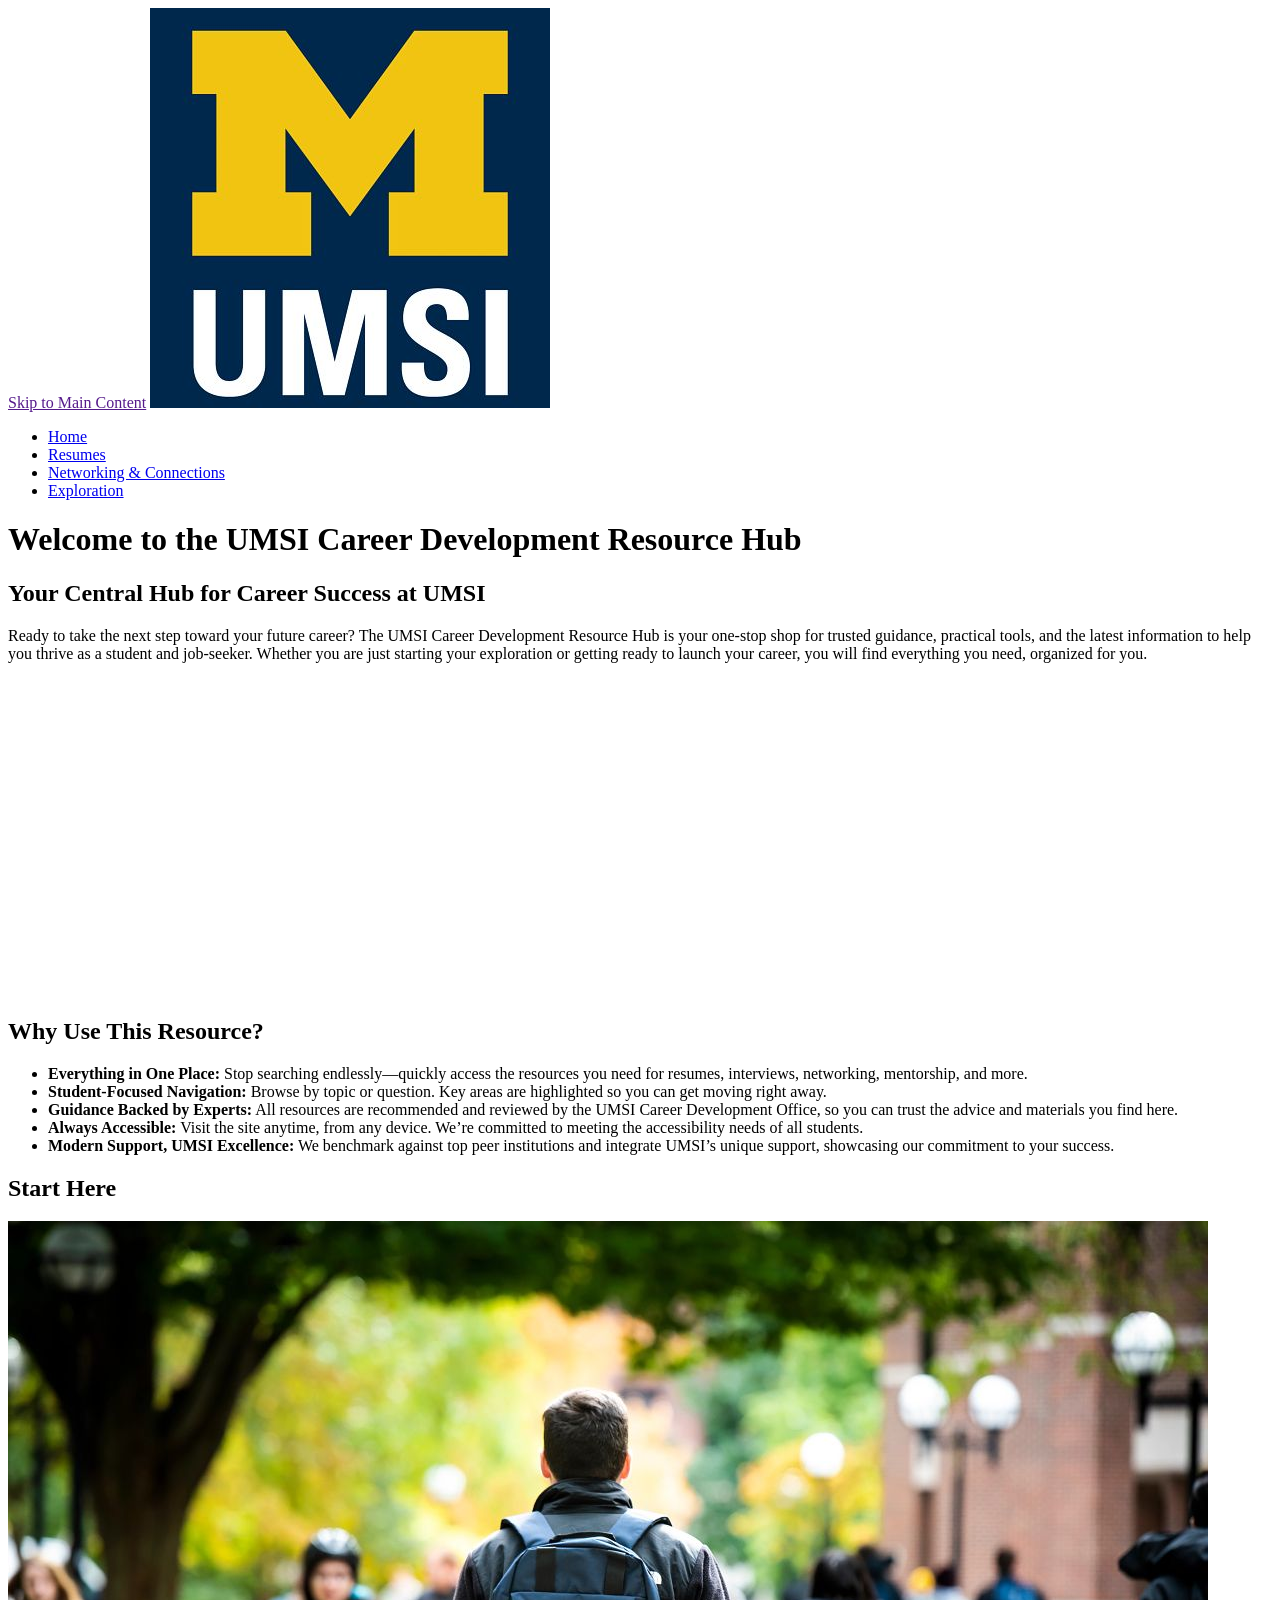
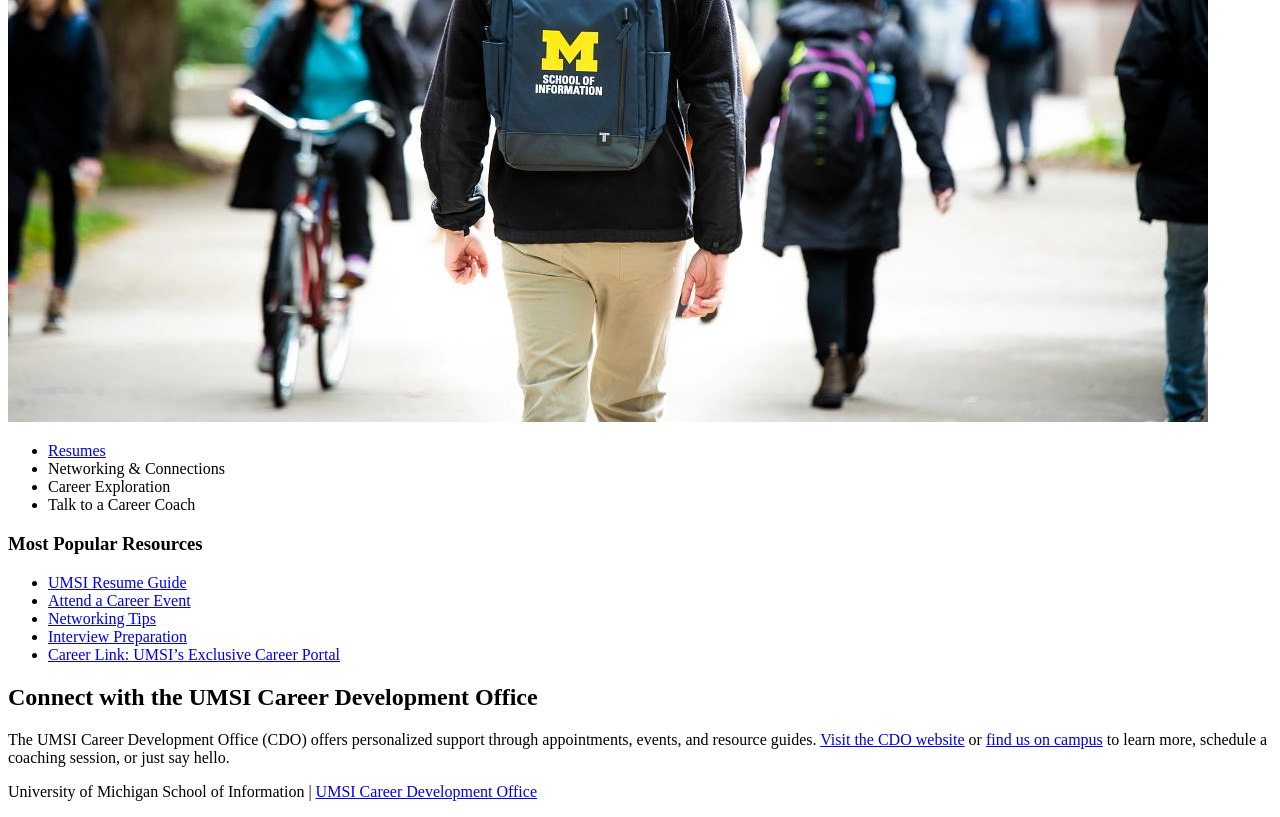
==== index.html @ bffc31ef "add some contents for career" ====
<!DOCTYPE html>
<html lang="en">
<head>
    <meta charset="UTF-8">
    <meta name="viewport" content="width=device-width, initial-scale=1.0">
    <title>MSI Career Development Resource Hub</title>
</head>
<body>

    <header>
  <a href = "">Skip to Main Content</a>
        <img src="images/UMSI_signature_vertical_informal_solidblue.jpg" alt="UMSI Logo">
        <nav>
            <ul>
                <li><a href = "index.html">Home</a></li>
                <li><a href = "resume.html">Resumes</a></li>
                <li><a href="netwk.html">Networking & Connections</a></li>
                <li><a href="exploration.html"> Exploration</a></li>
            </ul>
        </nav>
    <h1>Welcome to the UMSI Career Development Resource Hub</h1>

    </header>
    <main>
    <section>
      <h2>Your Central Hub for Career Success at UMSI</h2>
      <p>
        Ready to take the next step toward your future career? The UMSI Career Development Resource Hub is your one-stop shop for trusted guidance, practical tools, and the latest information to help you thrive as a student and job-seeker. Whether you are just starting your exploration or getting ready to launch your career, you will find everything you need, organized for you.
      </p>
      <iframe width="560" height="315" src="https://www.youtube.com/embed/GSjGeDYJ5Nk?si=qhxJPRTIT___x8hG" title="YouTube video player" frameborder="0" allow="accelerometer; autoplay; clipboard-write; encrypted-media; gyroscope; picture-in-picture; web-share" referrerpolicy="strict-origin-when-cross-origin" allowfullscreen></iframe>
    </section>

    <section>
      <h2>Why Use This Resource?</h2>


      <ul>
        <li><strong>Everything in One Place:</strong> Stop searching endlessly—quickly access the resources you need for resumes, interviews, networking, mentorship, and more.</li>
        <li><strong>Student-Focused Navigation:</strong> Browse by topic or question. Key areas are highlighted so you can get moving right away.</li>
        <li><strong>Guidance Backed by Experts:</strong> All resources are recommended and reviewed by the UMSI Career Development Office, so you can trust the advice and materials you find here.</li>
        <li><strong>Always Accessible:</strong> Visit the site anytime, from any device. We’re committed to meeting the accessibility needs of all students.</li>
        <li><strong>Modern Support, UMSI Excellence:</strong> We benchmark against top peer institutions and integrate UMSI’s unique support, showcasing our commitment to your success.</li>
      </ul>
    </section>
        <section>
      <h2>Start Here</h2>
      <div>
        <img src="images/UMSI_CampusFall_UMSIBackpack_02.jpg" alt="A student wears a UMSI backpack in fall on the drag.">
        <ul>
            <li><a href="resume.html">Resumes</a></li>
            <li><a>Networking & Connections</a></li>
            <li><a>Career Exploration</a></li>
            <li><a>Talk to a Career Coach</a></li>
        </ul>
       

      </div>
      <div>
        <h3>Most Popular Resources</h3>
        <ul>
          <li><a href="https://docs.google.com/document/d/1_1GfDJyVGIgE82MZjVhuWT_aB_2Hcj1NN62FUCXoR_o/edit?tab=t.0" target="_blank">UMSI Resume Guide</a></li>
          <li><a href="https://umich.instructure.com/courses/137916/pages/attend-an-event" target="_blank">Attend a Career Event</a></li>
          <li><a href="https://docs.google.com/document/d/18HMt79BU8ovGf9z7_P7No5tuwUS6qHNW5u0sgrepLtE/edit?tab=t.0" target="_blank">Networking Tips</a></li>
          <li><a href="https://docs.google.com/presentation/d/15n-XqsFEntdbkZz89K-ohf7Or1NnCt5CQNDG-6fh2a0/edit?usp=sharing"target="_blank">Interview Preparation</a></li>
          <li><a href="https://si-umich.12twenty.com/Login" target="_blank">Career Link: UMSI’s Exclusive Career Portal</a></li>
        </ul>
      </div>
    </section>
    <section>
      <h2>Connect with the UMSI Career Development Office</h2>
      <p>
        The UMSI Career Development Office (CDO) offers personalized support through appointments, events, and resource guides. <a href="https://umich.instructure.com/courses/137916" target="_blank">Visit the CDO website</a> or <a href="https://www.si.umich.edu/about-umsi/getting-umsi" target="_blank">find us on campus</a> to learn more, schedule a coaching session, or just say hello.
      </p>
    </section>
       
        <!-- Content taken & modified from UMGPT with the prompt, "Write me a webpage of intro content to help meet the following requirements - this is for the home page": and then pasted in the client objectives & project requirements"
        UMGPT. (2025). UMGPT ( GPT-4.1 August 25th version) [Large language model]. -->
    </main>
    <footer>
        <p>University of Michigan School of Information | <a href="https://umich.instructure.com/courses/137916">UMSI Career Development Office </a></p>
        </footer>
</body>
</html>
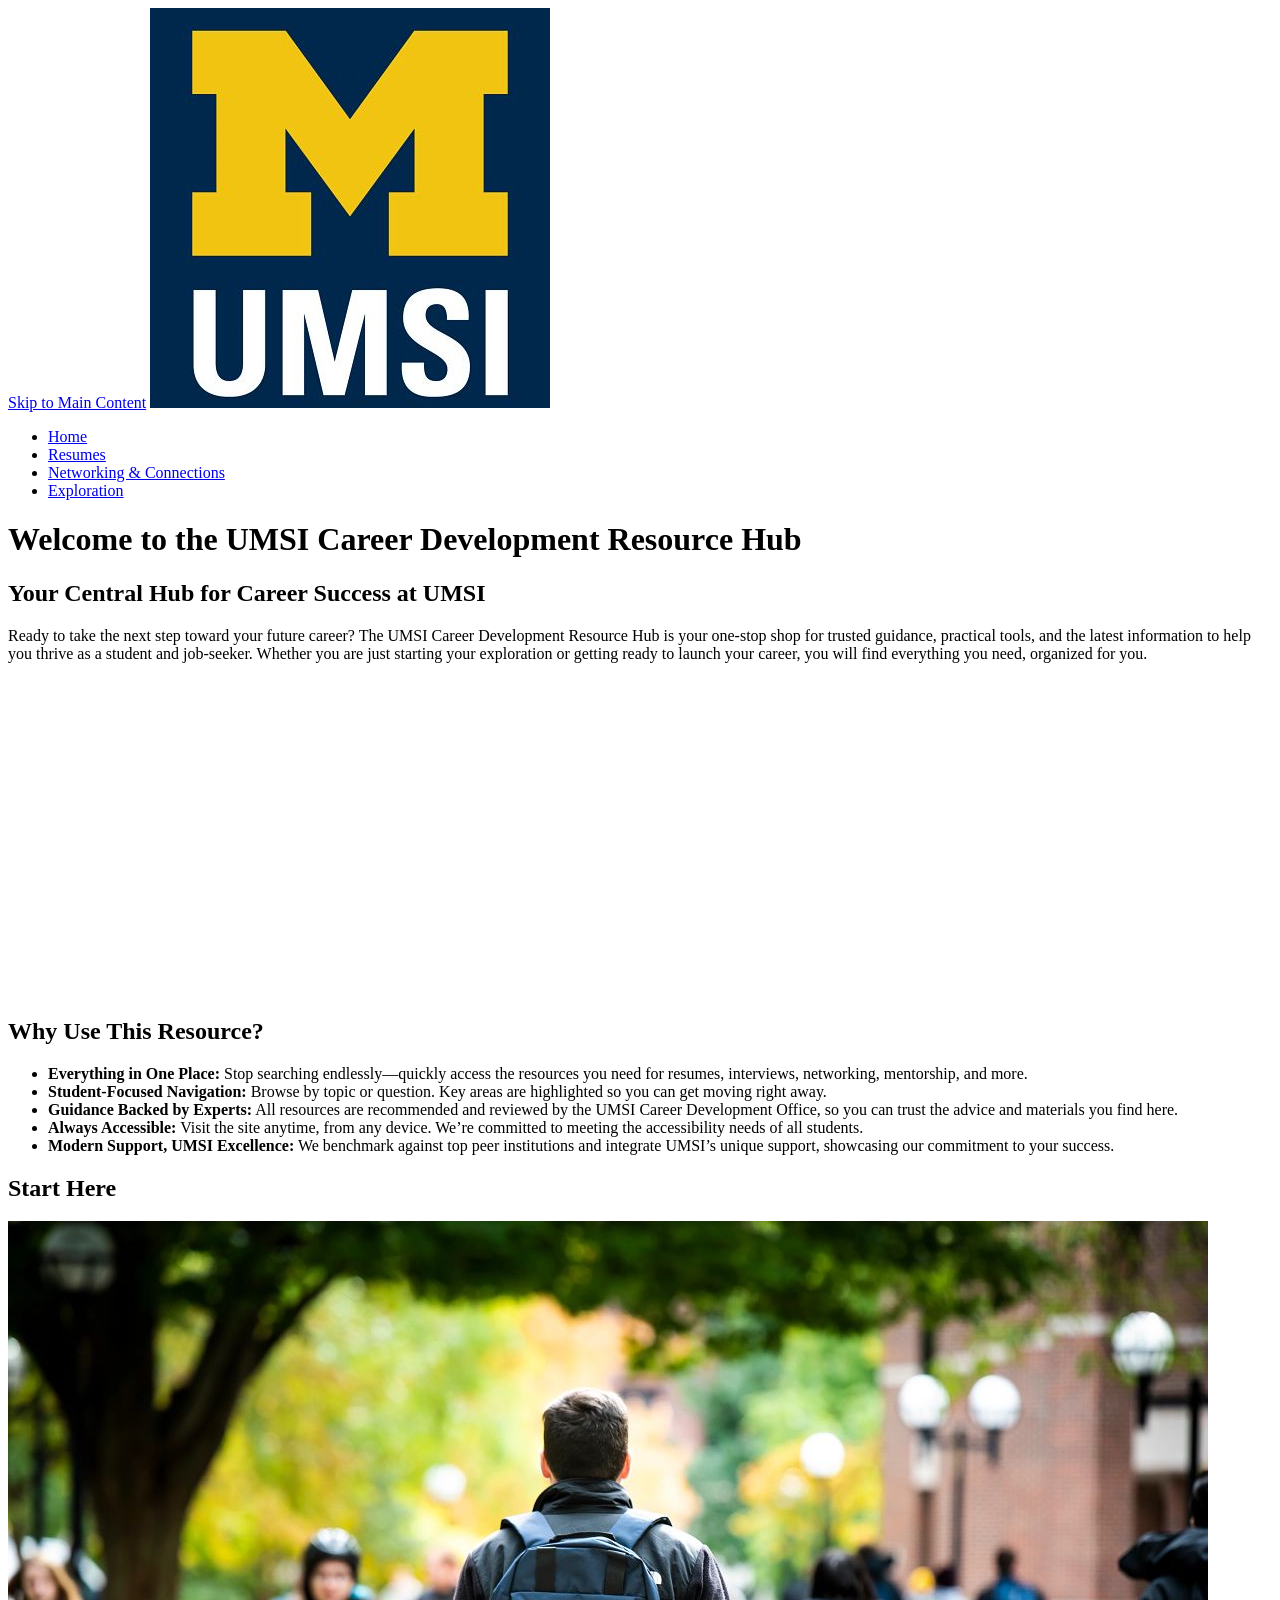
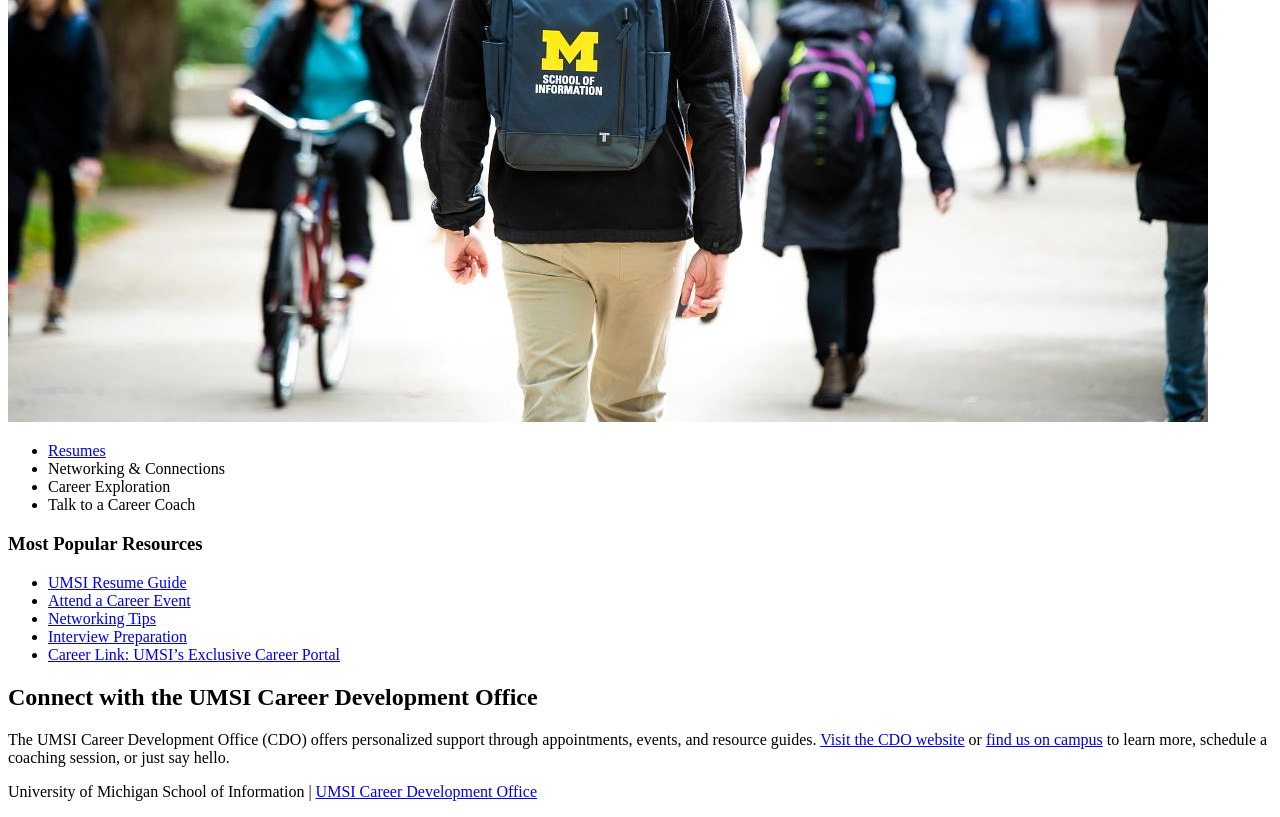
==== commit 570ad09a: "none css version" ====
--- a/index.html
+++ b/index.html
@@ -4,11 +4,12 @@
     <meta charset="UTF-8">
     <meta name="viewport" content="width=device-width, initial-scale=1.0">
     <title>MSI Career Development Resource Hub</title>
+    <link rel="stylesheet" href="style.css">
 </head>
 <body>
 
     <header>
-  <a href = "">Skip to Main Content</a>
+  <a href = "/">Skip to Main Content</a>
         <img src="images/UMSI_signature_vertical_informal_solidblue.jpg" alt="UMSI Logo">
         <nav>
             <ul>
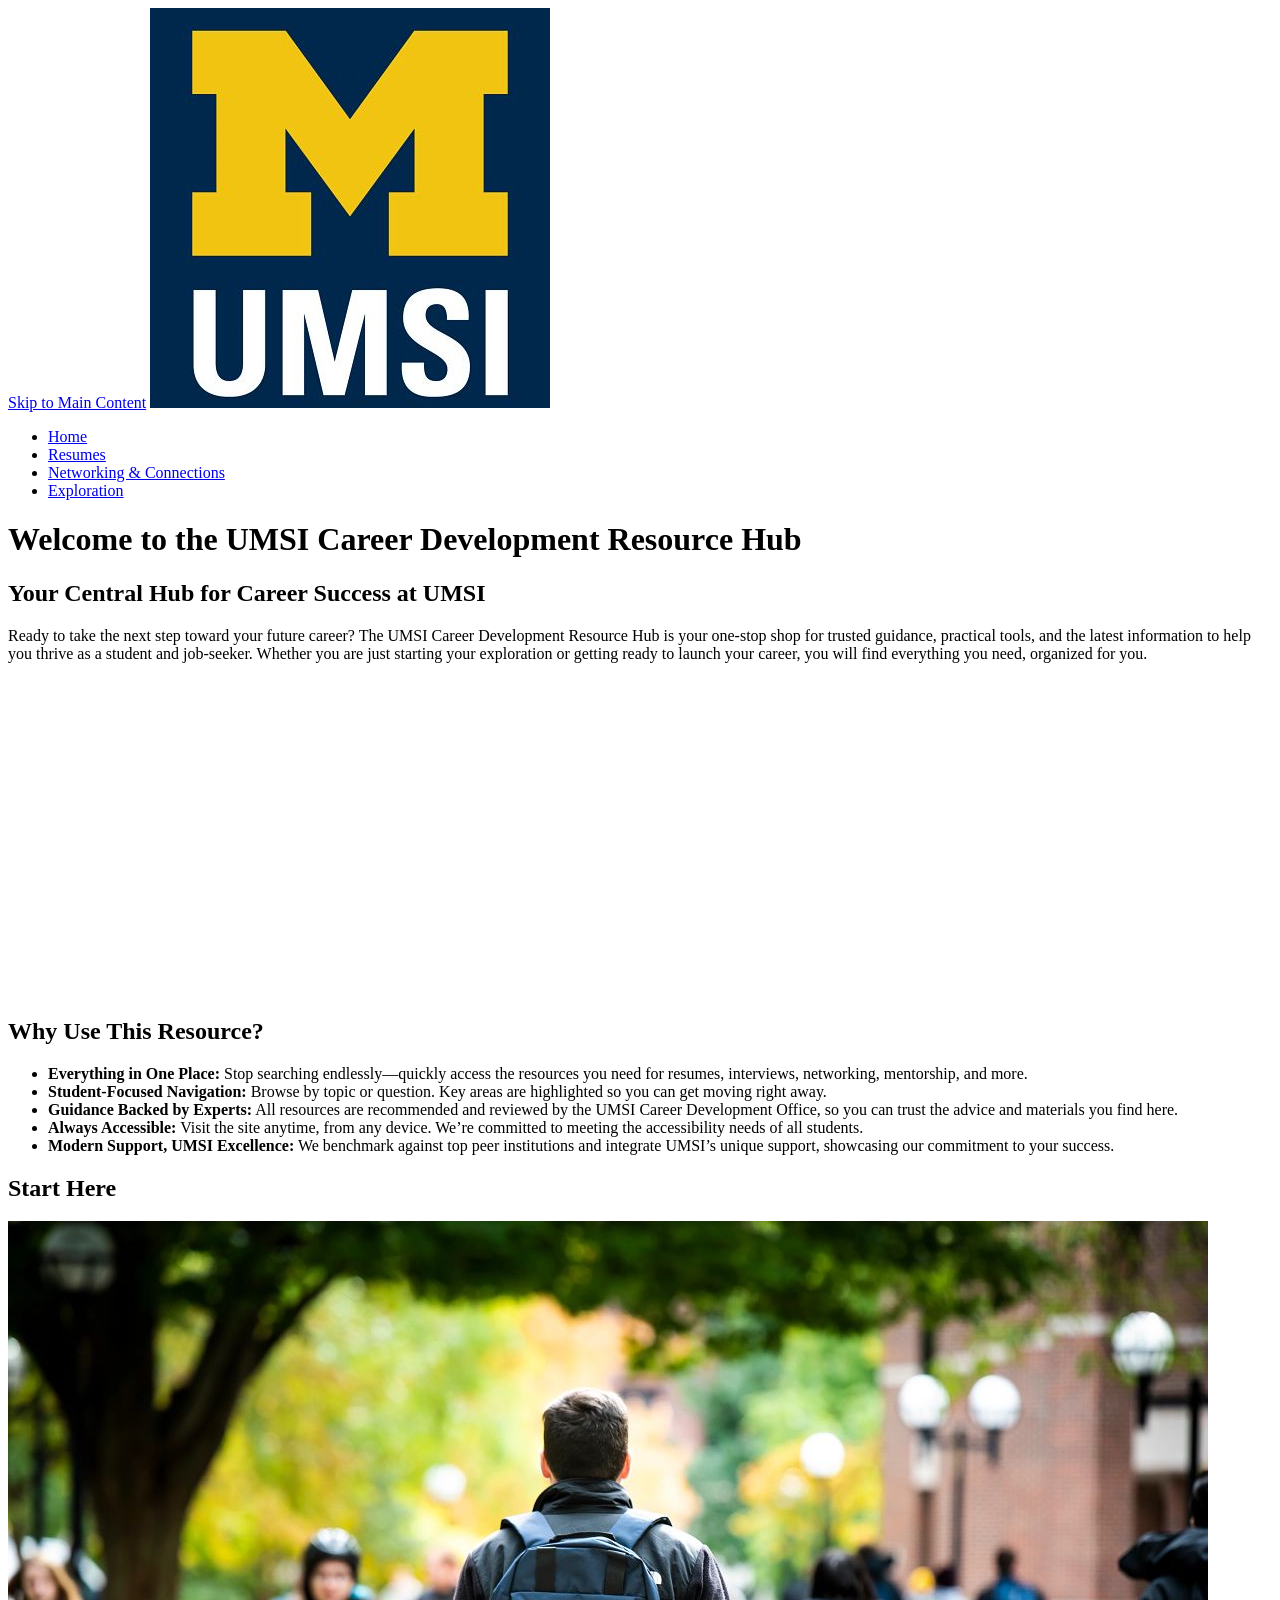
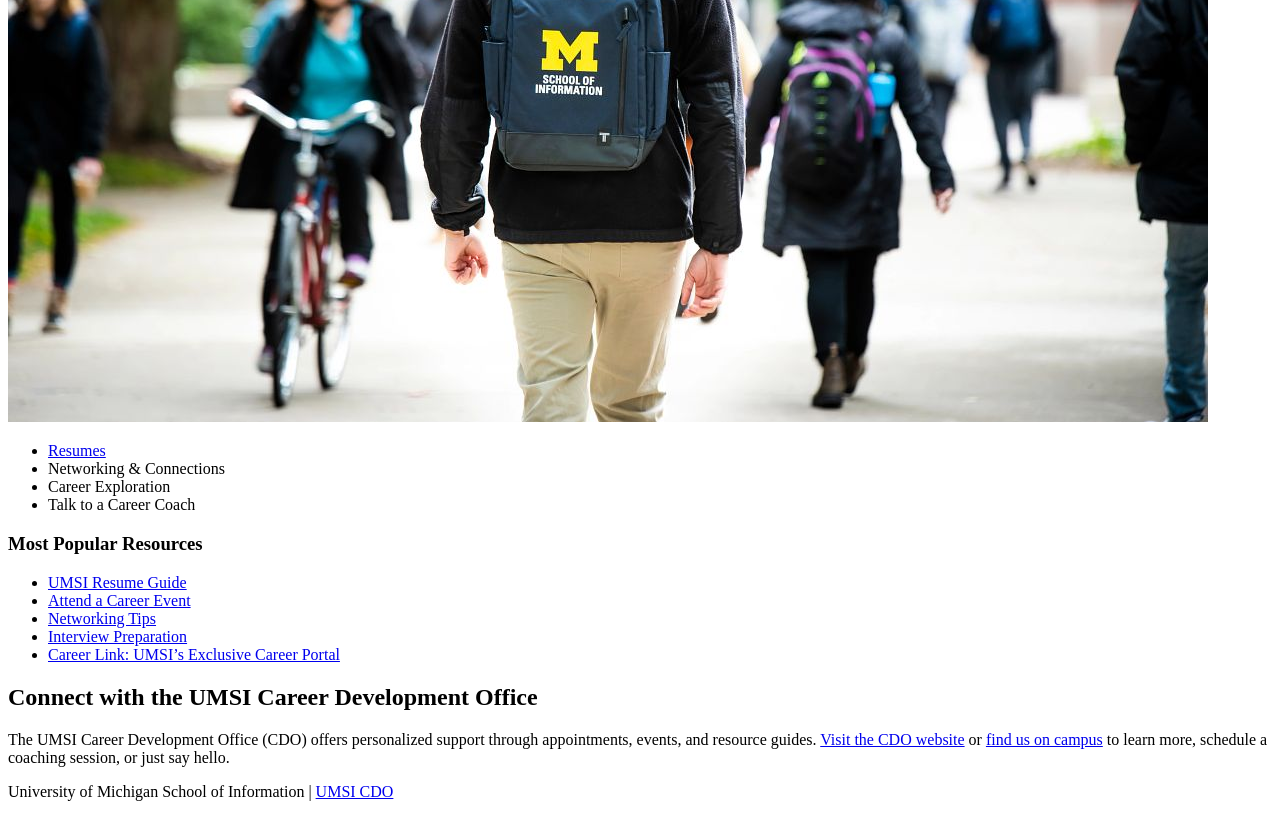
==== commit 283b4495: "mobile" ====
--- a/index.html
+++ b/index.html
@@ -4,31 +4,34 @@
     <meta charset="UTF-8">
     <meta name="viewport" content="width=device-width, initial-scale=1.0">
     <title>MSI Career Development Resource Hub</title>
-    <link rel="stylesheet" href="style.css">
+    <link rel="stylesheet" href="css/html5reset.css">
+    <link rel="stylesheet" href="css/style.css">
 </head>
 <body>
 
     <header>
-  <a href = "/">Skip to Main Content</a>
-        <img src="images/UMSI_signature_vertical_informal_solidblue.jpg" alt="UMSI Logo">
+  <a href="#main-content" class="skip-link">Skip to Main Content</a>
+        <img src="./images/UMSI_signature_vertical_informal_solidblue.jpg" alt="UMSI Logo">
         <nav>
             <ul>
-                <li><a href = "index.html">Home</a></li>
+                <li><a href = "index.html" class="current_page">Home</a></li>
                 <li><a href = "resume.html">Resumes</a></li>
                 <li><a href="netwk.html">Networking & Connections</a></li>
                 <li><a href="exploration.html"> Exploration</a></li>
             </ul>
         </nav>
+    
+    </header>
     <h1>Welcome to the UMSI Career Development Resource Hub</h1>
+    <main id="main-content">
+      
 
-    </header>
-    <main>
     <section>
       <h2>Your Central Hub for Career Success at UMSI</h2>
       <p>
         Ready to take the next step toward your future career? The UMSI Career Development Resource Hub is your one-stop shop for trusted guidance, practical tools, and the latest information to help you thrive as a student and job-seeker. Whether you are just starting your exploration or getting ready to launch your career, you will find everything you need, organized for you.
       </p>
-      <iframe width="560" height="315" src="https://www.youtube.com/embed/GSjGeDYJ5Nk?si=qhxJPRTIT___x8hG" title="YouTube video player" frameborder="0" allow="accelerometer; autoplay; clipboard-write; encrypted-media; gyroscope; picture-in-picture; web-share" referrerpolicy="strict-origin-when-cross-origin" allowfullscreen></iframe>
+      <iframe width="560" height="315" src="https://www.youtube.com/embed/GSjGeDYJ5Nk?si=qhxJPRTIT___x8hG" title="YouTube video player" style="border: 0;" allow="accelerometer; autoplay; clipboard-write; encrypted-media; gyroscope; picture-in-picture; web-share" referrerpolicy="strict-origin-when-cross-origin" allowfullscreen></iframe>
     </section>
 
     <section>
@@ -62,7 +65,7 @@
           <li><a href="https://docs.google.com/document/d/1_1GfDJyVGIgE82MZjVhuWT_aB_2Hcj1NN62FUCXoR_o/edit?tab=t.0" target="_blank">UMSI Resume Guide</a></li>
           <li><a href="https://umich.instructure.com/courses/137916/pages/attend-an-event" target="_blank">Attend a Career Event</a></li>
           <li><a href="https://docs.google.com/document/d/18HMt79BU8ovGf9z7_P7No5tuwUS6qHNW5u0sgrepLtE/edit?tab=t.0" target="_blank">Networking Tips</a></li>
-          <li><a href="https://docs.google.com/presentation/d/15n-XqsFEntdbkZz89K-ohf7Or1NnCt5CQNDG-6fh2a0/edit?usp=sharing"target="_blank">Interview Preparation</a></li>
+          <li><a href="https://docs.google.com/presentation/d/15n-XqsFEntdbkZz89K-ohf7Or1NnCt5CQNDG-6fh2a0/edit?usp=sharing" target="_blank">Interview Preparation</a></li>
           <li><a href="https://si-umich.12twenty.com/Login" target="_blank">Career Link: UMSI’s Exclusive Career Portal</a></li>
         </ul>
       </div>
@@ -78,7 +81,7 @@
         UMGPT. (2025). UMGPT ( GPT-4.1 August 25th version) [Large language model]. -->
     </main>
     <footer>
-        <p>University of Michigan School of Information | <a href="https://umich.instructure.com/courses/137916">UMSI Career Development Office </a></p>
+        <p>University of Michigan School of Information | <a href="https://umich.instructure.com/courses/137916">UMSI CDO </a></p>
         </footer>
 </body>
 </html>
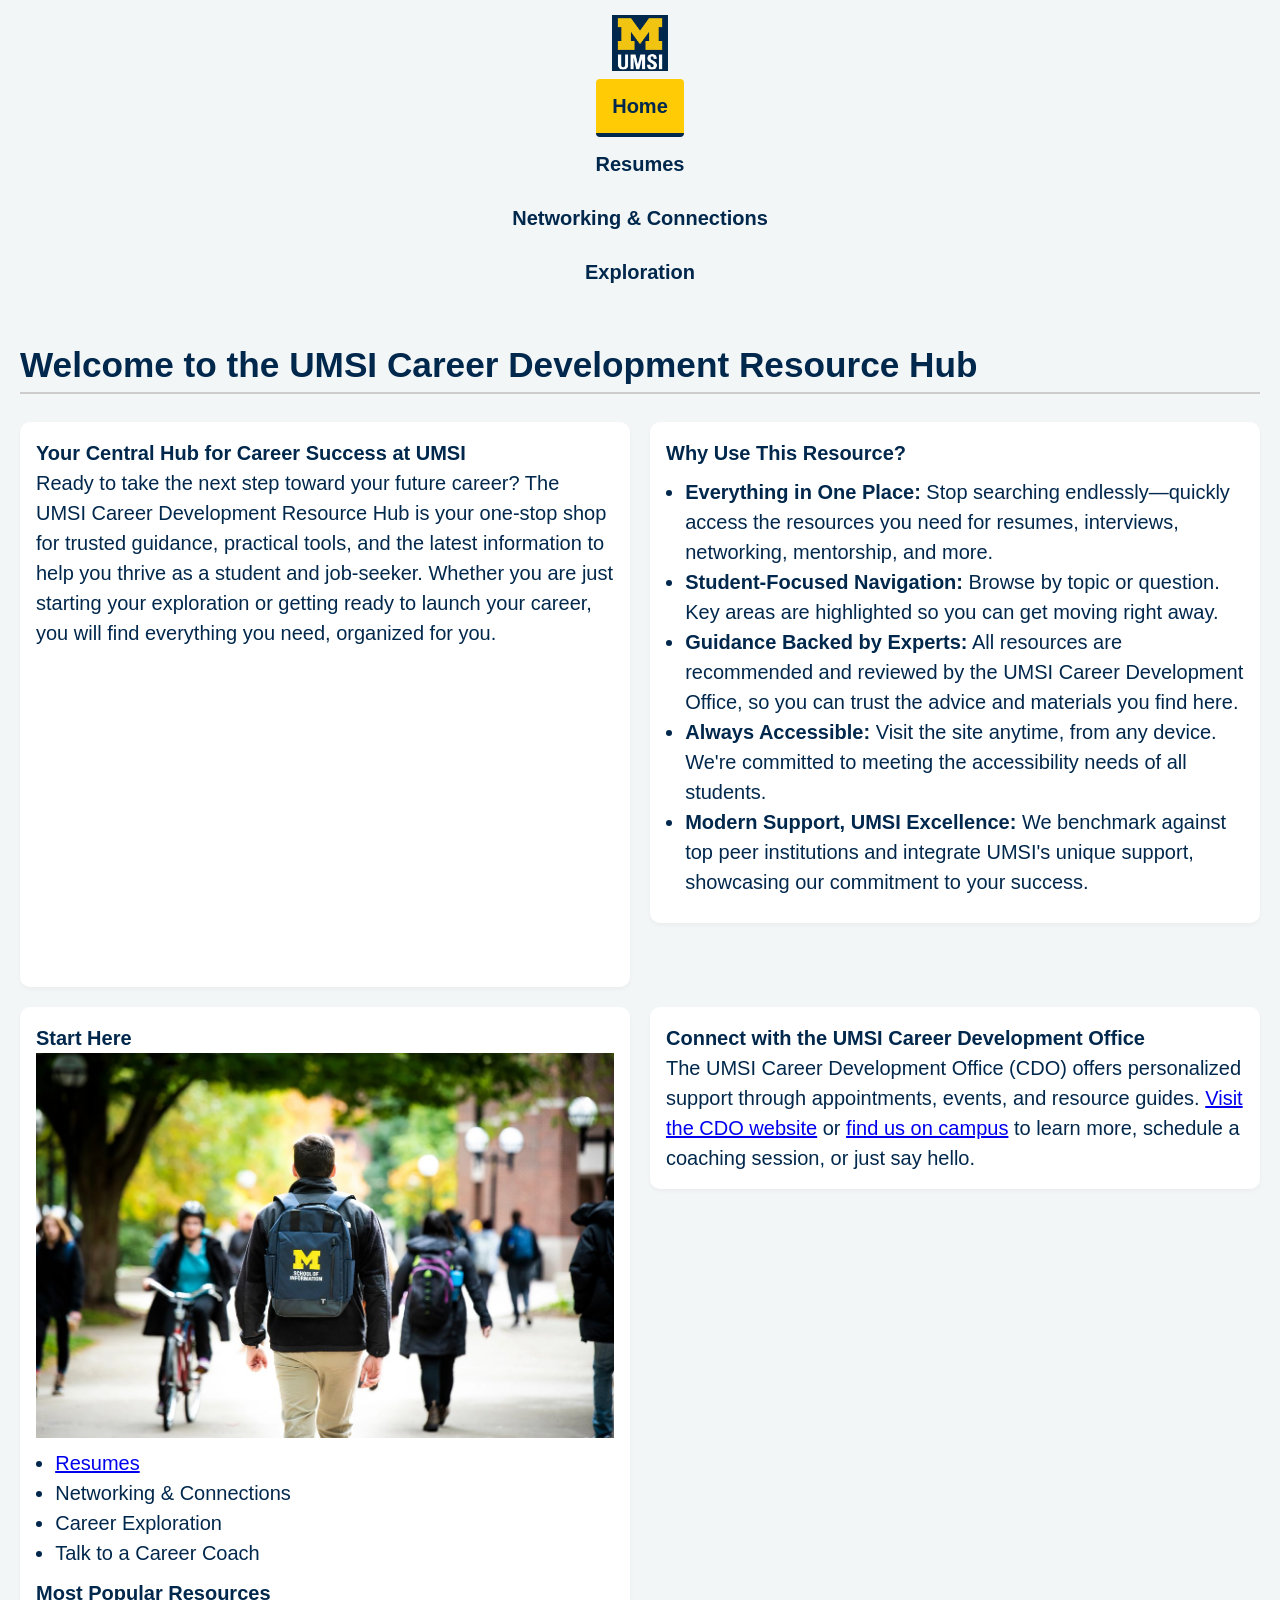
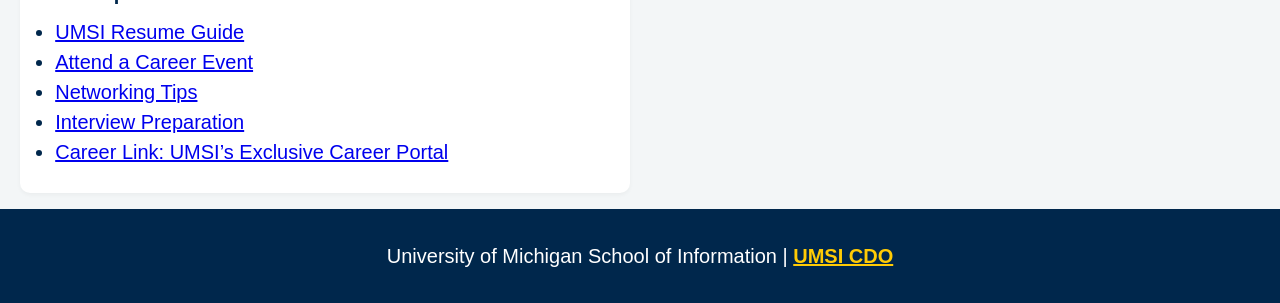
==== commit b603e31d: "fix resume" ====
--- a/index.html
+++ b/index.html
@@ -22,9 +22,10 @@
         </nav>
     
     </header>
+    
+
+    <main id="main-content">
     <h1>Welcome to the UMSI Career Development Resource Hub</h1>
-    <main id="main-content">
-      
 
     <section>
       <h2>Your Central Hub for Career Success at UMSI</h2>
@@ -42,8 +43,8 @@
         <li><strong>Everything in One Place:</strong> Stop searching endlessly—quickly access the resources you need for resumes, interviews, networking, mentorship, and more.</li>
         <li><strong>Student-Focused Navigation:</strong> Browse by topic or question. Key areas are highlighted so you can get moving right away.</li>
         <li><strong>Guidance Backed by Experts:</strong> All resources are recommended and reviewed by the UMSI Career Development Office, so you can trust the advice and materials you find here.</li>
-        <li><strong>Always Accessible:</strong> Visit the site anytime, from any device. We’re committed to meeting the accessibility needs of all students.</li>
-        <li><strong>Modern Support, UMSI Excellence:</strong> We benchmark against top peer institutions and integrate UMSI’s unique support, showcasing our commitment to your success.</li>
+        <li><strong>Always Accessible:</strong> Visit the site anytime, from any device. We're committed to meeting the accessibility needs of all students.</li>
+        <li><strong>Modern Support, UMSI Excellence:</strong> We benchmark against top peer institutions and integrate UMSI's unique support, showcasing our commitment to your success.</li>
       </ul>
     </section>
         <section>
--- a/css/style.css
+++ b/css/style.css
@@ -0,0 +1,168 @@
+
+nav ul {
+  list-style: none;
+  margin: 0;
+  padding: 0;
+}
+
+nav a {
+  color: #00274c; /* Michigan Blue */
+  text-decoration: none;
+  font-weight: 700;
+  padding: 0.75rem 1rem; /* 增加点击热区，符合 Mobile First */
+  display: inline-block;
+}
+
+nav a.current_page {
+  background: #ffcb05; /* Michigan Maize */
+  color: #00274c;
+  box-shadow: none; 
+  border-bottom: 4px solid #00274c; /* UM style */
+  font-weight: 900;
+  border-radius: 4px;
+}
+
+nav a:hover,
+nav a:focus {
+  text-decoration: underline;
+  background: rgba(41,33,150,0.06);
+  outline: none;
+}
+
+
+p.double {border-style: double;}
+html, body {
+  height: 100%;
+}
+
+body {
+  background-color: #f3f6f7;
+  margin: 0;
+  /* UM official Arial */
+  font-family: Arial, Helvetica, sans-serif; 
+  font-size: clamp(16px, 1.2rem + 0.8vw, 20px);
+  line-height: 1.5; 
+  color: #00274c; /* Michigan Blue */
+  -webkit-font-smoothing: antialiased;
+}
+
+
+
+img {
+  max-width: 100%;
+  height: auto;
+  display: block;
+}
+
+footer {
+  background-color: #00274c; /* Michigan Blue */
+  padding: 2rem 1rem;
+  text-align: center;
+  color: #ffffff; 
+  white-space: normal; 
+}
+
+footer a {
+  color: #ffcb05; 
+  font-weight: bold;
+}
+
+
+.hero-large {
+  width: 100%;
+  max-width: min(800px, 90vw);
+  display: block;
+  margin: clamp(0.5rem, 1.2vw, 1rem) 0;
+}
+.placeholder-600 {
+  width: 100%;
+  max-width: min(600px, 90vw);
+  display: block;
+  margin: clamp(0.5rem, 1.2vw, 1rem) 0;
+}
+.placeholder-500 {
+  width: 100%;
+  max-width: min(500px, 90vw);
+  display: block;
+  margin: clamp(0.5rem, 1.2vw, 1rem) 0;
+}
+.logo-50 {
+  height: clamp(28px, 6vw, 50px);
+  width: auto;
+}
+.fair-thumb {
+  max-width: clamp(120px, 40vw, 300px);
+  max-height: clamp(120px, 40vw, 300px);
+  display: inline-block;
+  vertical-align: middle;
+}
+.no-border {
+  border: 0 !important;
+}
+
+
+.skip-link {
+     position: absolute;
+     top: -999px;
+     left: 0;
+     z-index:1000;
+}
+.skip-link:focus {
+  top: 25px;
+  position: absolute;
+  left: 0;
+  z-index: 1001;
+}
+
+header {
+  padding: clamp(0.5rem, 1.2vw, 1rem) clamp(0.6rem, 3vw, 1.25rem);
+  text-align: center;
+}
+
+header img {
+  display: block;
+  margin: 0 auto 0.5rem auto;
+  height: clamp(28px, 6vw, 56px);
+  width: auto;
+}
+
+h1 {
+  margin: 0.5rem 0;
+  font-size: clamp(1.3rem, 6vw, 2.2rem);
+  text-align: left;
+  white-space: normal;
+  overflow-wrap: break-word;
+}
+
+header nav {
+  margin: 0.5rem 0 0 0;
+}
+
+main {
+  display: grid;
+  gap: clamp(0.6rem, 2vw, 1.25rem);
+  padding: clamp(0.5rem, 1.6vw, 1rem) clamp(0.6rem, 3vw, 1.25rem);
+  grid-template-columns: repeat(auto-fit, minmax(min(480px, 90%), 1fr));
+  align-items: start;
+}
+main h1 {
+  grid-column: 1 / -1;
+  border-bottom: 2px solid #ccc;
+  margin: 0.5rem 0;
+  font-size: clamp(1.3rem, 6vw, 2.2rem);
+  text-align: left;
+}
+
+section {
+  background: #fff;
+  padding: clamp(0.5rem, 1.6vw, 1rem);
+  border-radius: clamp(6px, 1vw, 10px);
+  box-shadow: 0 clamp(1px, 0.2vw, 2px) clamp(2px, 0.4vw, 4px) rgba(0,0,0,0.04);
+}
+
+
+ul, ol {
+  padding-left: clamp(0.9rem, 3vw, 1.2rem);
+  margin: clamp(0.3rem, 1vw, 0.6rem) 0;
+}
+
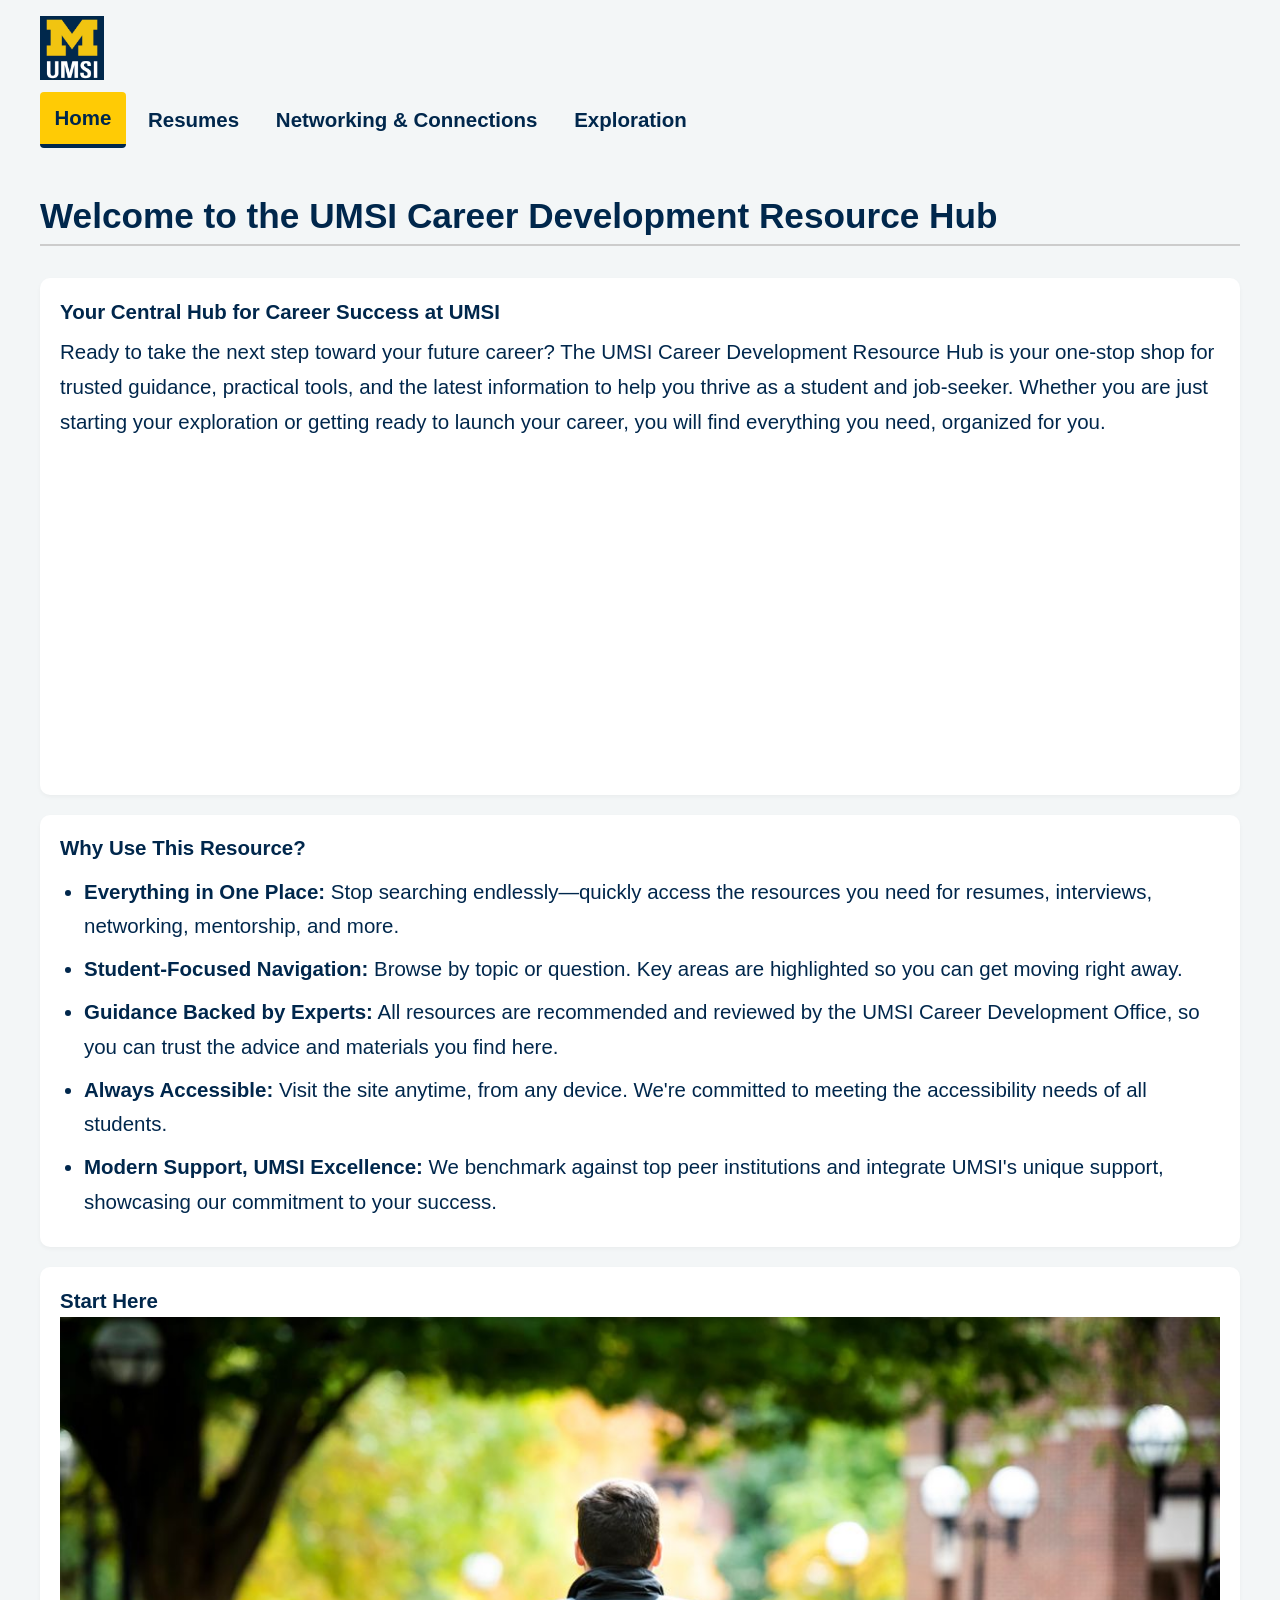
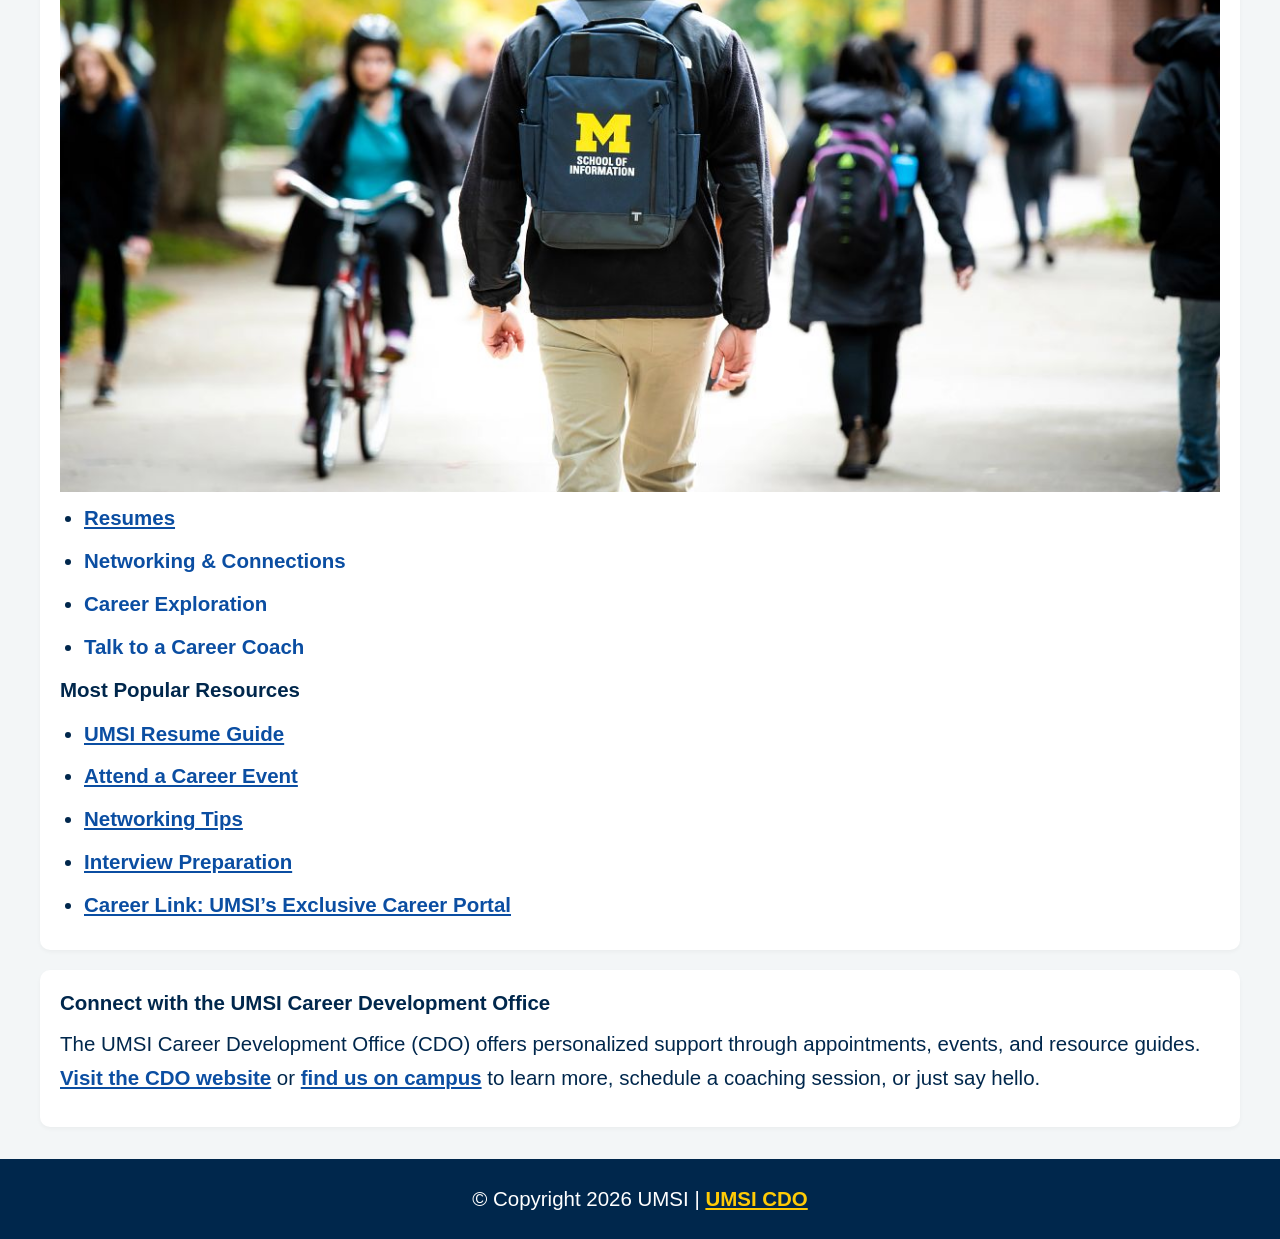
==== commit 708538ca: "add ele" ====
--- a/index.html
+++ b/index.html
@@ -82,7 +82,10 @@
         UMGPT. (2025). UMGPT ( GPT-4.1 August 25th version) [Large language model]. -->
     </main>
     <footer>
-        <p>University of Michigan School of Information | <a href="https://umich.instructure.com/courses/137916">UMSI CDO </a></p>
-        </footer>
+      <p>© Copyright <span id="current-year"></span> UMSI | <a href="https://umich.instructure.com/courses/137916">UMSI CDO</a></p>
+    </footer>
+    <script>
+      document.getElementById('current-year').textContent = new Date().getFullYear();
+    </script>
 </body>
 </html>
--- a/css/style.css
+++ b/css/style.css
@@ -160,9 +160,223 @@
   box-shadow: 0 clamp(1px, 0.2vw, 2px) clamp(2px, 0.4vw, 4px) rgba(0,0,0,0.04);
 }
 
+main section p,
+main section li {
+  line-height: 1.7;
+}
+
+main section p {
+  margin: 0.4rem 0 0.8rem;
+}
+
 
 ul, ol {
   padding-left: clamp(0.9rem, 3vw, 1.2rem);
   margin: clamp(0.3rem, 1vw, 0.6rem) 0;
 }
 
+main section ul {
+  padding-left: clamp(1.1rem, 3vw, 1.5rem);
+}
+
+main section li {
+  margin: 0.5rem 0;
+}
+
+main a {
+  color: #0b4ea2;
+  font-weight: 700;
+  text-decoration-thickness: 2px;
+  text-underline-offset: 2px;
+  transition: color 0.2s ease, background-color 0.2s ease;
+}
+
+main a:hover,
+main a:focus {
+  color: #00274c;
+  background-color: rgba(255, 203, 5, 0.2);
+  outline: none;
+}
+
+.job-links img {
+  display: inline-block;
+  vertical-align: middle;
+  margin-right: 0.35rem;
+}
+
+.job-links a,
+.job-links span {
+  vertical-align: middle;
+}
+
+.fair-gallery {
+  display: flex;
+  flex-wrap: wrap;
+  gap: clamp(0.5rem, 2vw, 1rem);
+  align-items: center;
+}
+
+.events-section .fair-thumb {
+  margin: 0;
+  object-fit: cover;
+}
+
+.exploration-layout .hero-large {
+  margin-left: auto;
+  margin-right: auto;
+}
+
+.exploration-layout .job-links {
+  list-style: disc;
+  padding-left: clamp(1rem, 2.6vw, 1.35rem);
+}
+
+.exploration-layout .job-links li {
+  display: flex;
+  flex-wrap: wrap;
+  align-items: center;
+  gap: 0.4rem;
+  margin: 0.65rem 0;
+}
+
+.exploration-layout .job-links img {
+  flex: 0 0 auto;
+  margin-right: 0;
+}
+
+.exploration-layout .job-links a {
+  display: inline-block;
+  color: #00274c;
+  background-color: rgba(255, 203, 5, 0.25);
+  border-radius: 4px;
+  padding: 0.1rem 0.35rem;
+  text-decoration: underline;
+  text-decoration-thickness: 2px;
+  text-underline-offset: 2px;
+}
+
+.exploration-layout .job-links a:visited {
+  color: #0b4ea2;
+}
+
+.exploration-layout .job-links a:hover,
+.exploration-layout .job-links a:focus {
+  color: #00274c;
+  background-color: #ffcb05;
+  outline: 2px solid #00274c;
+  outline-offset: 1px;
+}
+
+.exploration-layout .job-links span {
+  display: inline;
+}
+
+.exploration-layout .fair-gallery {
+  justify-content: center;
+}
+
+.exploration-layout .events-section .fair-thumb {
+  width: clamp(150px, 42vw, 250px);
+  aspect-ratio: 1 / 1;
+  max-width: none;
+  max-height: none;
+  object-fit: cover;
+  border-radius: 6px;
+}
+
+@media screen and (min-width: 900px) {
+  body {
+    font-size: clamp(18px, 1rem + 0.35vw, 22px);
+    line-height: 1.6;
+  }
+
+  header {
+    max-width: 1200px;
+    margin: 0 auto;
+    padding: 1rem 1.5rem;
+    text-align: left;
+  }
+
+  header img {
+    margin: 0 0 0.75rem 0;
+    height: 64px;
+  }
+
+  nav ul {
+    display: flex;
+    flex-wrap: wrap;
+    gap: 0.5rem;
+    align-items: center;
+  }
+
+  nav a {
+    padding: 0.6rem 0.9rem;
+    border-radius: 6px;
+  }
+
+  main {
+    max-width: 1200px;
+    margin: 0 auto;
+    padding: 1rem 1.5rem 2rem;
+    gap: 1.25rem;
+    grid-template-columns: repeat(12, minmax(0, 1fr));
+  }
+
+  main h1 {
+    grid-column: 1 / -1;
+    margin-bottom: 0.75rem;
+  }
+
+  .hero-large {
+    grid-column: 1 / -1;
+    margin: 0 auto 0.75rem;
+    max-width: 960px;
+  }
+
+  section {
+    padding: 1.1rem 1.25rem;
+  }
+
+  main > section {
+    grid-column: 1 / -1;
+  }
+
+  .exploration-layout .jobs-section {
+    grid-column: 1 / 7;
+  }
+
+  .exploration-layout .events-section {
+    grid-column: 7 / 13;
+  }
+
+  .job-links li {
+    margin: 0.75rem 0;
+  }
+
+  .exploration-layout .job-links li {
+    gap: 0.55rem;
+  }
+
+  .fair-gallery {
+    justify-content: flex-start;
+    gap: 1rem;
+  }
+
+  .exploration-layout .fair-gallery {
+    justify-content: flex-start;
+  }
+
+  .events-section .fair-thumb {
+    max-width: 280px;
+    max-height: 280px;
+  }
+
+  .exploration-layout .events-section .fair-thumb {
+    width: 260px;
+  }
+
+  footer {
+    padding: 1.5rem 1rem;
+  }
+}
+
